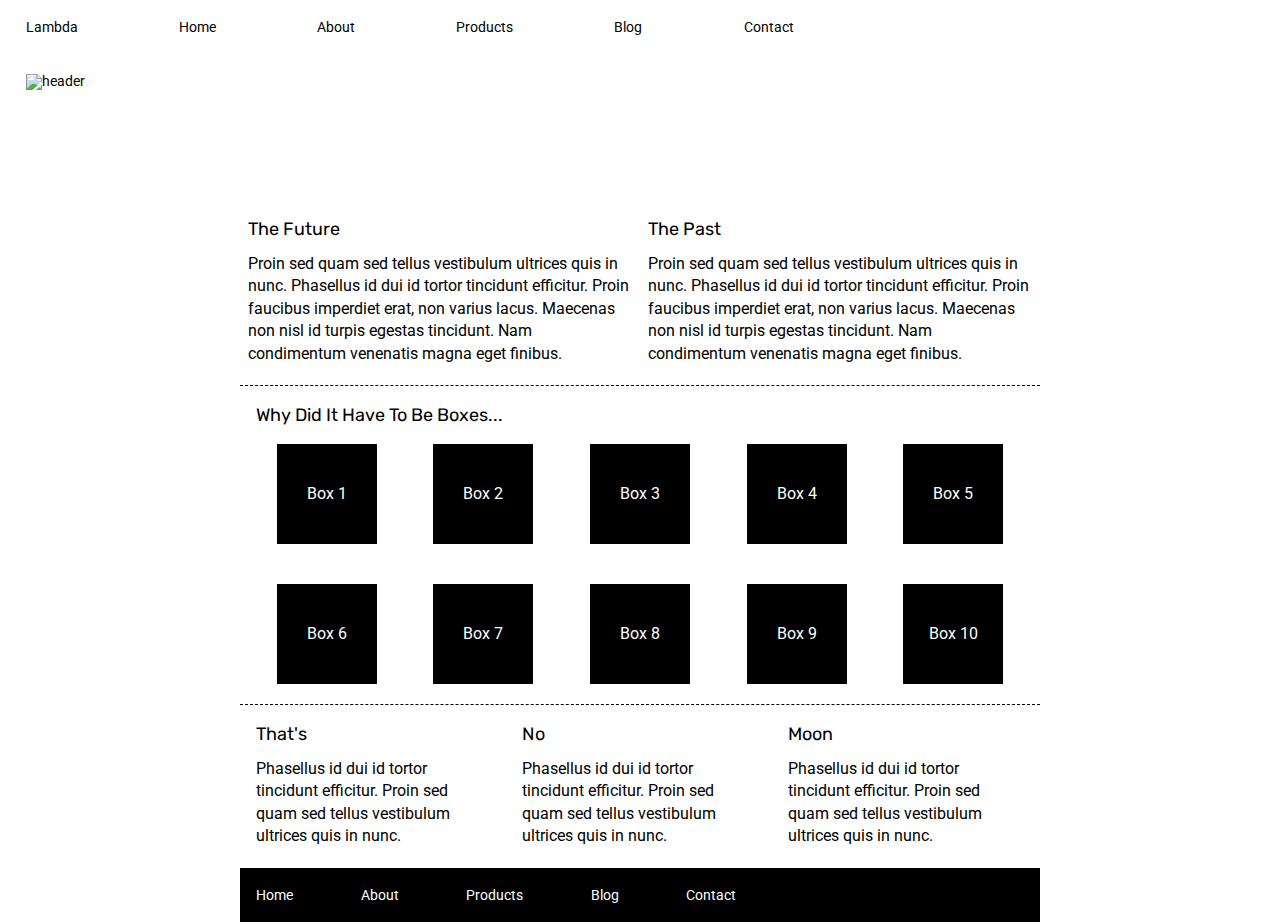
==== index.html @ b7869b20 "Sprint1project" ====
<!doctype html>

<html lang="en">
<head>
  <meta charset="utf-8">

  <title>Sprint Challenge - Home</title>

  <link href="https://fonts.googleapis.com/css?family=Roboto|Rubik" rel="stylesheet">
  <link rel="stylesheet" href="css/index.css">

</head>

<body>
    <header>
        <nav>
            <a href="#">Lambda</a>
            <a href="#">Home</a>
            <a href="#">About</a>
            <a href="#">Products</a>
            <a href="#">Blog</a>
            <a href="#">Contact</a>
        </nav>
        
        <div class="image1">
            <img src="img/jumbo.jpg" alt="header">
        </div>
       
        <section class="toppicture">

            
            </div>
        </section>
    </section>
            
   </header>
    <div class="container">
   
        <section class="top-content">
            <div class="text-container">
                <h2>The Future</h2>
                <p>Proin sed quam sed tellus vestibulum ultrices quis in nunc. Phasellus id dui id tortor tincidunt efficitur. Proin faucibus imperdiet erat, non varius lacus. Maecenas non nisl id turpis egestas tincidunt. Nam condimentum venenatis magna eget finibus.</p>
            </div>
            <div class="text-container">
                <h2>The Past</h2>
                <p>Proin sed quam sed tellus vestibulum ultrices quis in nunc. Phasellus id dui id tortor tincidunt efficitur. Proin faucibus imperdiet erat, non varius lacus. Maecenas non nisl id turpis egestas tincidunt. Nam condimentum venenatis magna eget finibus.</p>
            </div>
        </section>
        
        <section class="middle-content">
        
            <h2>Why Did It Have To Be Boxes...</h2>
            
            <div class="boxes">
                <div class="box">Box 1</div>
                <div class="box">Box 2</div>
                <div class="box">Box 3</div>
                <div class="box">Box 4</div>
                <div class="box">Box 5</div>
                <div class="box">Box 6</div>
                <div class="box">Box 7</div>
                <div class="box">Box 8</div>
                <div class="box">Box 9</div>
                <div class="box">Box 10</div>
            </div>
        
        </section>

        <section class="bottom-content">

            <div class="text-container">
                <h2>That's</h2>
                <p>Phasellus id dui id tortor tincidunt efficitur. Proin sed quam sed tellus vestibulum ultrices quis in nunc.</p>
            </div>
            <div class="text-container">
                <h2>No</h2>
                <p>Phasellus id dui id tortor tincidunt efficitur. Proin sed quam sed tellus vestibulum ultrices quis in nunc.</p>
            </div>
            <div class="text-container">
                <h2>Moon</h2>
                <p>Phasellus id dui id tortor tincidunt efficitur. Proin sed quam sed tellus vestibulum ultrices quis in nunc.</p>
            </div>

        </section>
        
        <footer>
            <nav>
                <a href="#">Home</a>
                <a href="#">About</a>
                <a href="#">Products</a>
                <a href="#">Blog</a>
                <a href="#">Contact</a>
            </nav>
        </footer>
    </div><!-- container -->        
</body>
</html>
---- css/index.css ----
/* http://meyerweb.com/eric/tools/css/reset/ 
   v2.0 | 20110126
   License: none (public domain)
*/

html, body, div, span, applet, object, iframe,
h1, h2, h3, h4, h5, h6, p, blockquote, pre,
a, abbr, acronym, address, big, cite, code,
del, dfn, em, img, ins, kbd, q, s, samp,
small, strike, strong, sub, sup, tt, var,
b, u, i, center,
dl, dt, dd, ol, ul, li,
fieldset, form, label, legend,
table, caption, tbody, tfoot, thead, tr, th, td,
article, aside, canvas, details, embed, 
figure, figcaption, footer, header, hgroup, 
menu, nav, output, ruby, section, summary,
time, mark, audio, video {
	margin: 0;
	padding: 0;
	border: 0;
	font-size: 100%;
	font: inherit;
	vertical-align: baseline;
}
/* HTML5 display-role reset for older browsers */
article, aside, details, figcaption, figure, 
footer, header, hgroup, menu, nav, section {
	display: block;
}
body {
	line-height: 1;
}
ol, ul {
	list-style: none;
}
blockquote, q {
	quotes: none;
}
blockquote:before, blockquote:after,
q:before, q:after {
	content: '';
	content: none;
}
table {
	border-collapse: collapse;
	border-spacing: 0;
}

* {
    box-sizing:;
}

html, body {
    height: 100%;
    font-family: 'Roboto', sans-serif;
}

h1, h2, h3, h4, h5 {
    font-size: 18px;
    margin-bottom: 15px;
    font-family: 'Rubik', sans-serif;
}

p {
    line-height: 1.4;
}

.container {
    width: 800px;
    margin: 0 auto;
}

.top-content {
    display: flex;
    flex-wrap: wrap;
    justify-content: space-evenly;
    margin-bottom: 20px;
    border-bottom: 1px dashed black;
}

.top-content .text-container {
    width: 48%;
    padding: 0 1%;
    padding-bottom: 20px;  
}

.middle-content {
    margin-bottom: 20px;
    border-bottom: 1px dashed black;
}

.middle-content h2 {
    padding: 0 2%;
    margin-bottom: 0;
}

.middle-content .boxes {
    display: flex;
    flex-wrap: wrap;
    justify-content: space-evenly;
}

.middle-content .boxes .box {
    width: 12.5%;
    height: 100px;
    background: black;
    margin: 20px 2.5%;
    color: white;
    display: flex;
    align-items: center;
    justify-content: center;
}

.bottom-content {
    display: flex;
    margin: 0 2% 20px;
    justify-content: space-around;
}

.bottom-content .text-container {
    padding-right: 4%;
}

.bottom-content .text-container:last-child {
    padding-right: 0;
}

footer {
    width: 100%;
    background: black;
}

footer nav {
    width: 60%;
    display: flex;
    justify-content: space-between;
    align-items: center;
    padding: 20px 2%;
    font-size: 14px;
}

footer nav a {
    color: white;
    text-decoration: none;
}

header {
    height:220px;
    width: 100%;
    background-color: white;
    
}

header nav {
    width: 60%;
    display: flex;
    justify-content: space-between;
    align-items: center;
    padding: 20px 2%;
    font-size: 14px;
}

header nav a{
    color:black;
    text-decoration: none;
   
}
.text{
    color:blue;
}

.firstpicture{
    color:blue;
}

.toppicture{
    width:300px;
    height:500px;
}

.image{
    width:500px;
    length:200px;

}

.image1{
    width: 60%;
    display: flex;
    justify-content: space-between;
    align-items: center;
    padding: 20px 2%;
    font-size: 14px;
    
}
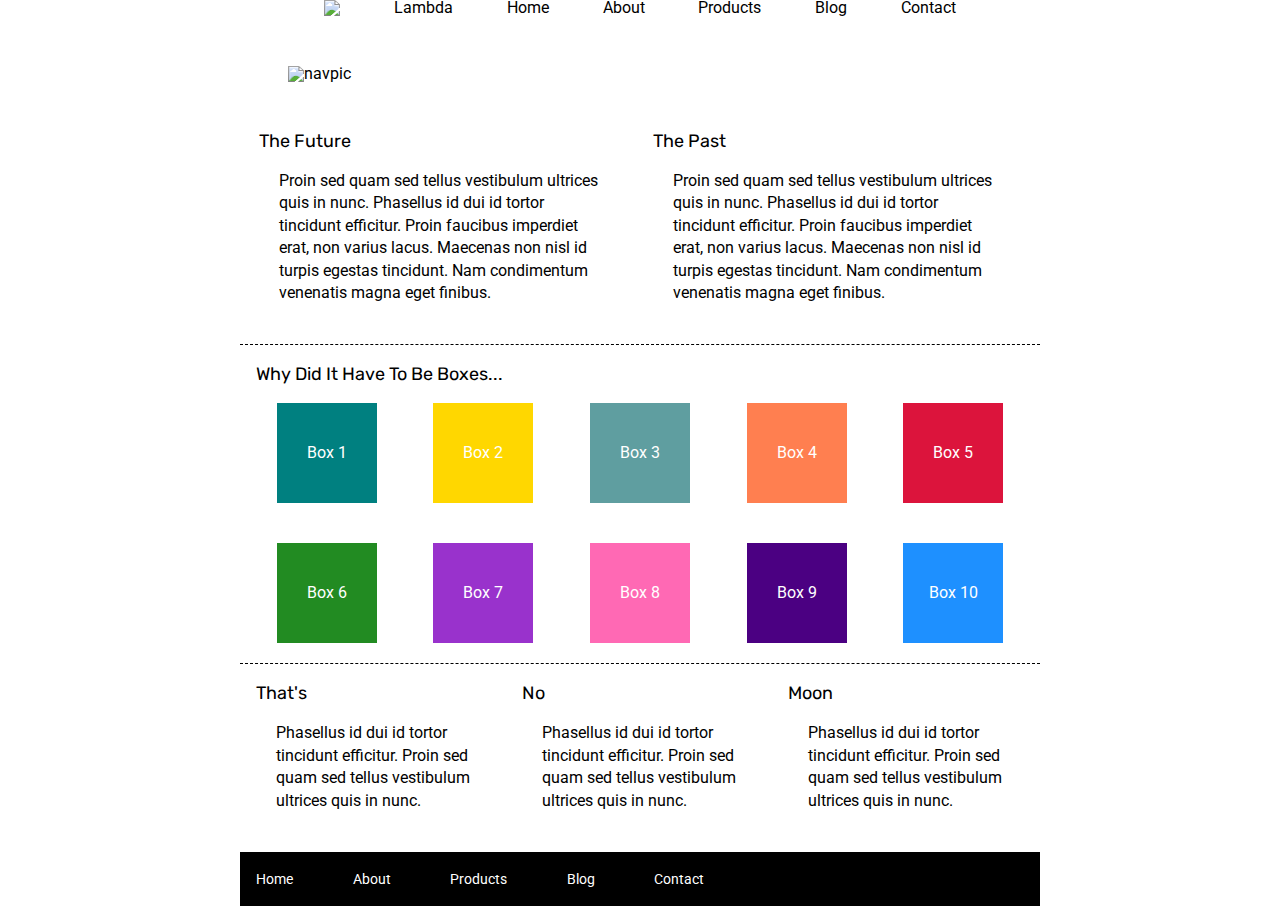
==== commit 0c4a6f32: "almost-done" ====
--- a/index.html
+++ b/index.html
@@ -13,27 +13,24 @@
 
 <body>
     <header>
-        <nav>
-            <a href="#">Lambda</a>
-            <a href="#">Home</a>
-            <a href="#">About</a>
-            <a href="#">Products</a>
-            <a href="#">Blog</a>
-            <a href="#">Contact</a>
-        </nav>
+    <div class="navbar">
+        <img class="logo" src="img/lambda-black.png">
+
         
-        <div class="image1">
-            <img src="img/jumbo.jpg" alt="header">
+            <a class="lambda" href="#">Lambda</a>
+            <a class="home" href="#">Home</a>
+            <a href="about.html">About</a>
+            
+            <a class="products" href="#">Products</a>
+            <a class="blog" href="#">Blog</a>
+            <a class="contact" href="#">Contact</a>
         </div>
-       
-        <section class="toppicture">
+            <div class="image1">
+                <img class="navpic"src="img/jumbo.jpg" alt="navpic" >
+            </div>
+            
+    </header>
 
-            
-            </div>
-        </section>
-    </section>
-            
-   </header>
     <div class="container">
    
         <section class="top-content">
@@ -41,9 +38,11 @@
                 <h2>The Future</h2>
                 <p>Proin sed quam sed tellus vestibulum ultrices quis in nunc. Phasellus id dui id tortor tincidunt efficitur. Proin faucibus imperdiet erat, non varius lacus. Maecenas non nisl id turpis egestas tincidunt. Nam condimentum venenatis magna eget finibus.</p>
             </div>
+
             <div class="text-container">
                 <h2>The Past</h2>
                 <p>Proin sed quam sed tellus vestibulum ultrices quis in nunc. Phasellus id dui id tortor tincidunt efficitur. Proin faucibus imperdiet erat, non varius lacus. Maecenas non nisl id turpis egestas tincidunt. Nam condimentum venenatis magna eget finibus.</p>
+                
             </div>
         </section>
         
@@ -52,16 +51,16 @@
             <h2>Why Did It Have To Be Boxes...</h2>
             
             <div class="boxes">
-                <div class="box">Box 1</div>
-                <div class="box">Box 2</div>
-                <div class="box">Box 3</div>
-                <div class="box">Box 4</div>
-                <div class="box">Box 5</div>
-                <div class="box">Box 6</div>
-                <div class="box">Box 7</div>
-                <div class="box">Box 8</div>
-                <div class="box">Box 9</div>
-                <div class="box">Box 10</div>
+                <div class="box1">Box 1</div>
+                <div class="box2">Box 2</div>
+                <div class="box3">Box 3</div>
+                <div class="box4">Box 4</div>
+                <div class="box5">Box 5</div>
+                <div class="box6">Box 6</div>
+                <div class="box7">Box 7</div>
+                <div class="box8">Box 8</div>
+                <div class="box9">Box 9</div>
+                <div class="box10">Box 10</div>
             </div>
         
         </section>
--- a/css/index.css
+++ b/css/index.css
@@ -48,7 +48,7 @@
 }
 
 * {
-    box-sizing:;
+    box-sizing: border-box;
 }
 
 html, body {
@@ -75,7 +75,7 @@
     display: flex;
     flex-wrap: wrap;
     justify-content: space-evenly;
-    margin-bottom: 20px;
+    /* margin-bottom: 20px; */
     border-bottom: 1px dashed black;
 }
 
@@ -93,6 +93,7 @@
 .middle-content h2 {
     padding: 0 2%;
     margin-bottom: 0;
+    margin-top: 20px;
 }
 
 .middle-content .boxes {
@@ -105,6 +106,142 @@
     width: 12.5%;
     height: 100px;
     background: black;
+    margin: 20px 2.5%;
+    color: white;
+    display: flex;
+    align-items: center;
+    justify-content: center;
+}
+.middle-content .boxes .box1{
+    width: 12.5%;
+    height: 100px;
+    background: teal;
+    margin: 20px 2.5%;
+    color: white;
+    display: flex;
+    align-items: center;
+    justify-content: center;
+}
+.middle-content .boxes .box2{
+    width: 12.5%;
+    height: 100px;
+    background: gold;
+    margin: 20px 2.5%;
+    color: white;
+    display: flex;
+    align-items: center;
+    justify-content: center;
+
+}
+.middle-content .boxes .box3{
+    width: 12.5%;
+    height: 100px;
+    background: cadetblue;
+    margin: 20px 2.5%;
+    color: white;
+    display: flex;
+    align-items: center;
+    justify-content: center;
+    
+}
+
+.middle-content .boxes .box4{
+    width: 12.5%;
+    height: 100px;
+    background: coral;
+    margin: 20px 2.5%;
+    color: white;
+    display: flex;
+    align-items: center;
+    justify-content: center;
+
+}
+.middle-content .boxes .box5{
+    width: 12.5%;
+    height: 100px;
+    background: crimson;
+    margin: 20px 2.5%;
+    color: white;
+    display: flex;
+    align-items: center;
+    justify-content: center;
+
+}
+
+.middle-content .boxes .box5{
+    width: 12.5%;
+    height: 100px;
+    background: forestgreen;
+    margin: 20px 2.5%;
+    color: white;
+    display: flex;
+    align-items: center;
+    justify-content: center;
+}
+
+.middle-content .boxes .box5{
+    width: 12.5%;
+    height: 100px;
+    background: crimson;
+    margin: 20px 2.5%;
+    color: white;
+    display: flex;
+    align-items: center;
+    justify-content: center;
+}
+
+.middle-content .boxes .box6{
+    width: 12.5%;
+    height: 100px;
+    background: forestgreen;
+    margin: 20px 2.5%;
+    color: white;
+    display: flex;
+    align-items: center;
+    justify-content: center;
+}
+
+.middle-content .boxes .box7{
+    width: 12.5%;
+    height: 100px;
+    background: darkorchid;
+    margin: 20px 2.5%;
+    color: white;
+    display: flex;
+    align-items: center;
+    justify-content: center;
+
+}
+
+.middle-content .boxes .box8{
+    width: 12.5%;
+    height: 100px;
+    background: hotpink;
+    margin: 20px 2.5%;
+    color: white;
+    display: flex;
+    align-items: center;
+    justify-content: center;
+}
+
+
+
+.middle-content .boxes .box9{
+    width: 12.5%;
+    height: 100px;
+    background: indigo;
+    margin: 20px 2.5%;
+    color: white;
+    display: flex;
+    align-items: center;
+    justify-content: center;
+
+}
+
+.middle-content .boxes .box10{
+    width: 12.5%;
+    height: 100px;
+    background: dodgerblue;
     margin: 20px 2.5%;
     color: white;
     display: flex;
@@ -145,52 +282,81 @@
     text-decoration: none;
 }
 
-header {
-    height:220px;
+
+/* ========================================================= */
+.navbar{
+    display: flex;
+    justify-content: center;
     width: 100%;
-    background-color: white;
-    
-}
-
-header nav {
-    width: 60%;
-    display: flex;
-    justify-content: space-between;
-    align-items: center;
-    padding: 20px 2%;
-    font-size: 14px;
-}
-
-header nav a{
-    color:black;
+    
+
+}
+    
+.navbar a{
+    display: flex;
+    align-items: flex-end;
+
+    
+    
+    margin-left:4.2%;
+    border-style: solid;
+    color: black;
     text-decoration: none;
+    
+    
+}
+
+.logo{
+    
+}
+
+.image1 {
+    margin-top: 50px;
+    display: flex;
+    justify-content: center;
+    
+    
+    
+    margin-bottom:50px;
+
+}
+
+.navpic {
+    display: flex;
+   width: 55%;
+    height: 100%;
+    
+    
+
+
+}
+
+.boxes{
+    background-color: ;
+}
+
+p{
+    margin: 20px;
+}
+
+
+.firstsec{
+    display: flex;
+    flex-wrap: wrap;
+    
    
-}
-.text{
-    color:blue;
-}
-
-.firstpicture{
-    color:blue;
-}
-
-.toppicture{
-    width:300px;
-    height:500px;
-}
-
-.image{
-    width:500px;
-    length:200px;
-
-}
-
-.image1{
-    width: 60%;
-    display: flex;
-    justify-content: space-between;
-    align-items: center;
-    padding: 20px 2%;
-    font-size: 14px;
-    
+   
+}
+
+.midcontent {
+    display: flex;
+    flex-wrap: wrap;
+    justify-content: space-evenly;
+    margin-bottom: 20px;
+    border-bottom: 1px dashed black;
+}
+.midcontent .txtcontainer {
+    width: 48%;
+    padding: 0 1%;
+    padding-bottom: 20px;  
 }